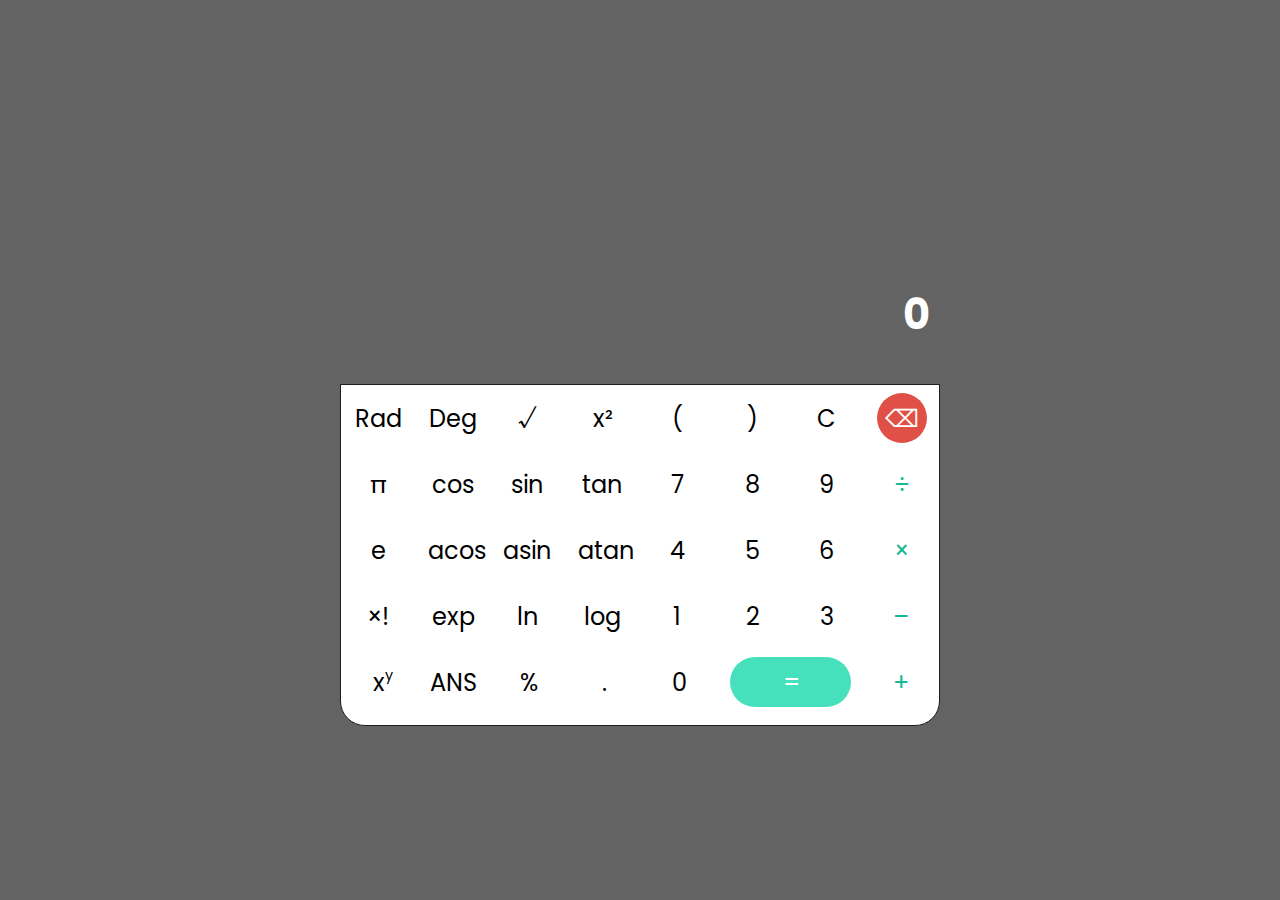
==== index.html @ a486f431 "Add files via upload" ====
<!DOCTYPE html>
<html lang="en">
<head>
    <meta charset="UTF-8">
    <meta name="viewport" content="width=device-width, initial-scale=1.0">
    <title>Scientific Calacuator</title>
    <link rel="stylesheet" href="style.css">
    <link href="https://fonts.googleapis.com/css2?family=Poppins:ital,wght@0,300;0,400;0,500;1,200;1,300;1,400;1,500&display=swap" rel="stylesheet">
</head>
<body>
    <div class="calculator">
        <div class="clac-container">
        <div class="output">
            <div class="operation">
                <div class="value"></div>
            </div>
            <div class="result">
                <div class="value">0</div>
            </div>
        </div>
        <div class="input"></div>
       </div>
    </div>
    <script src="calculator.js"></script>
</body>
</html>
---- style.css ----
*{
    padding: 0;
    margin: 0;
    background-origin: padding-box;
    font-family: 'Poppins', sans-serif;
}

html{
    font-size: 16px;
    background-color: #636363;
}

.calculator{
    position: absolute;

    top: 50%;
    left: 50%;

    transform: translate(-50%, -50%);
}

.calc-container{
    background-color: #1d1d1d;

    width: 600px;
    height: auto;

    border-radius: 0 0 30px 30px;
}

.output{
    width: 100%;;
}   

.operation{
    width: 600px;
    height: 70px;

    color: #878787;

    font-size: 1.9em;
    font-weight: bold;

    position: relative;
    overflow: hidden;
}
.operation .value{
    position: absolute;

    bottom: 5px;
    right : 10px;
    
    white-space: nowrap;
    overflow: hidden;
}

.result{
    width: 600px;
    height: 140px;

    color: #FFF;

    font-size: 2.6em;
    font-weight: bold;
    
    overflow: hidden;
    position: relative;
}

.result .value{
    position: absolute;

    top: 50%;
    transform: translateY(-50%);
    right : 10px;
    
    white-space: nowrap;
    overflow: hidden;
}


.input{
    background-color: #FFF;

    border-radius: 0 0 25px 25px;
    border: 1px solid #1d1d1d;
    height: 340px;
}

.row {
    display: flex;
    justify-content: space-around;
    align-items: center;
}

.row button{
    width: 50px;
    height: 50px;

    font-size: 1.5em;

    border: none;
    border-radius: 50%;
    background-color: transparent;

    margin : 8px;

    cursor: pointer;
}

.row button:hover{
    font-weight: bold;
}

.row #calculate{
    color: #FFF;
    background-color: #46e0bc;
    width : 121px;
    border-radius: 50px;
}
.row #delete{
    color: #FFF;
    background-color: #e05046;
}

#division, #multiplication, #subtraction, #addition {
    color: #18b893;
}

.input button span{
    font-size: 0.6em;
    position: absolute;
}

.active-angle{
    background-color: #1d1d1d !important;
    color: #FFF !important;
    border-radius: 10px !important;
}
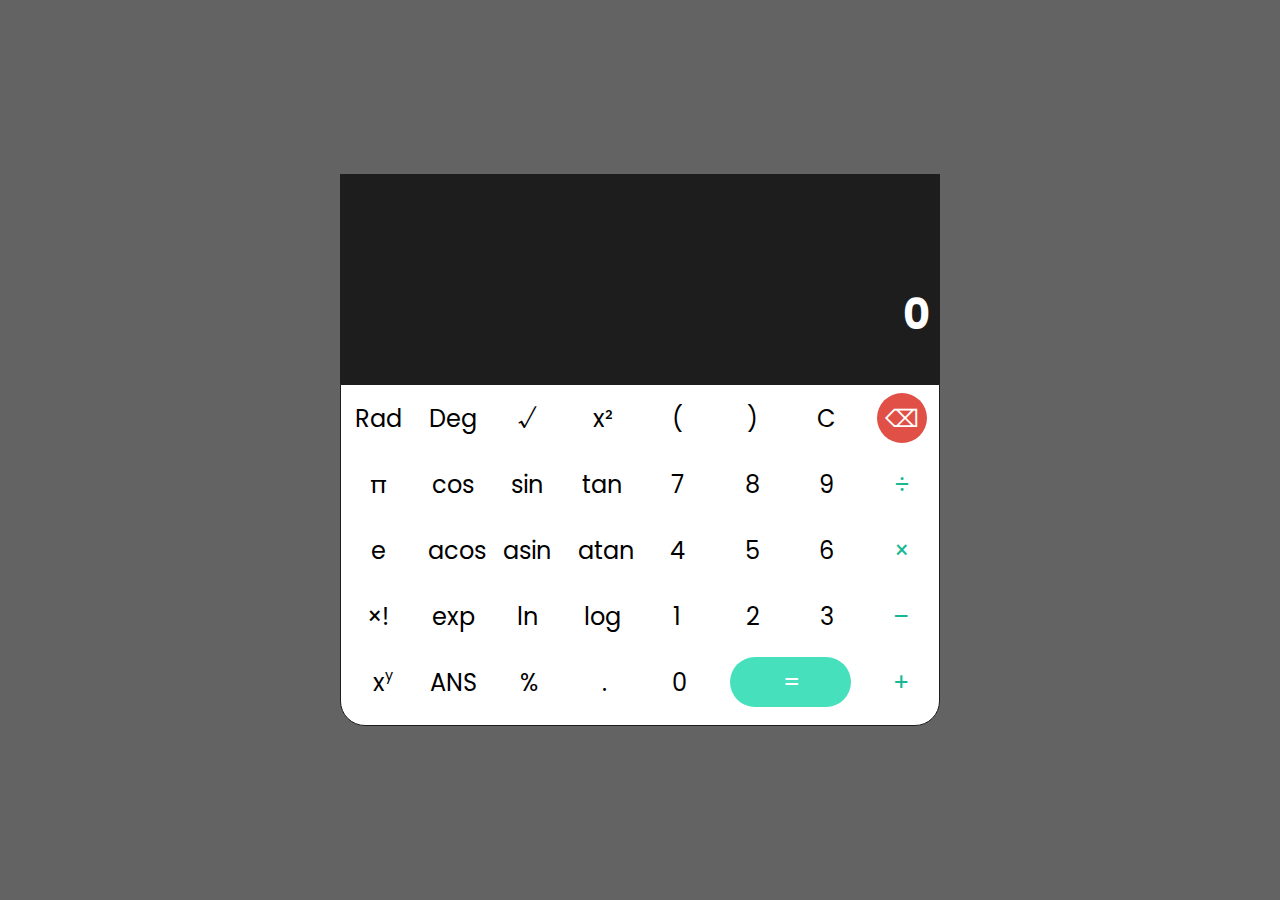
==== commit 0bd5b252: "Merge pull request #2 from Acel-01/Development_branch" ====
--- a/index.html
+++ b/index.html
@@ -9,7 +9,7 @@
 </head>
 <body>
     <div class="calculator">
-        <div class="clac-container">
+        <div class="calc-container">
         <div class="output">
             <div class="operation">
                 <div class="value"></div>
